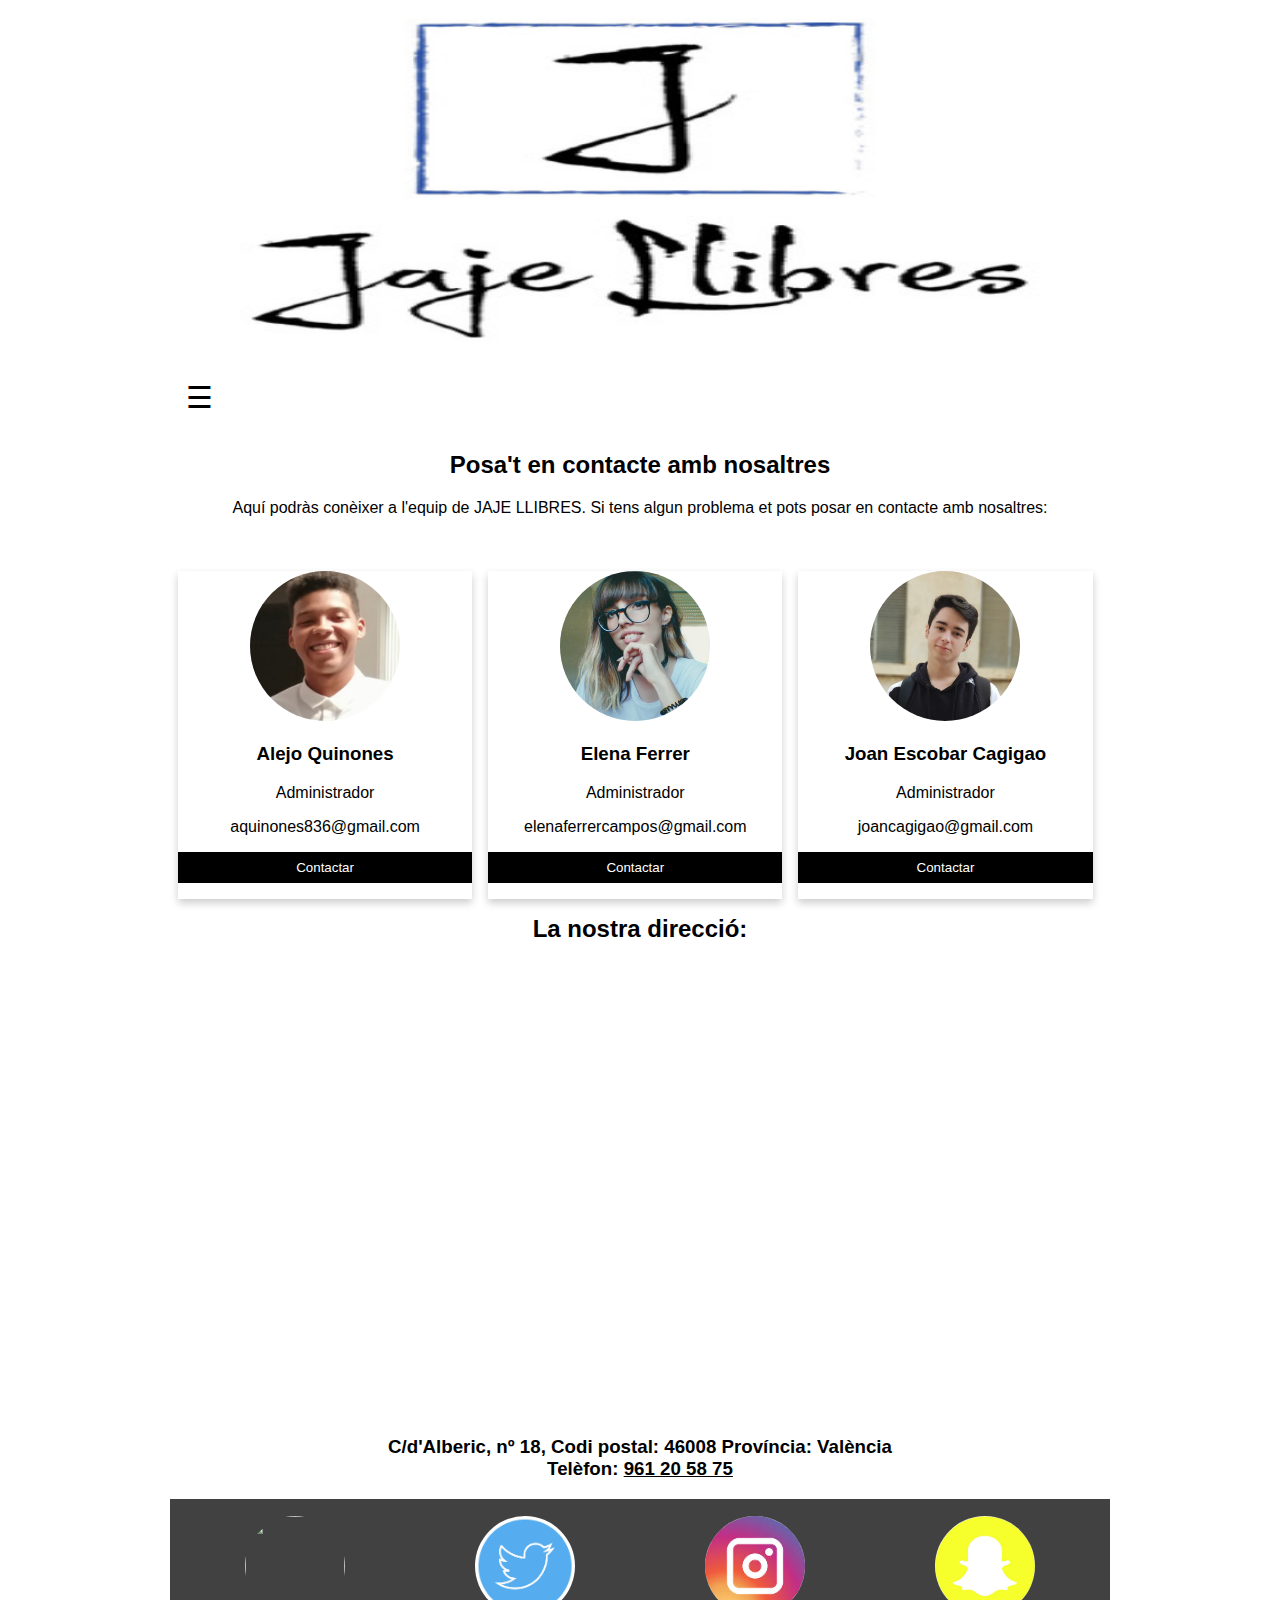
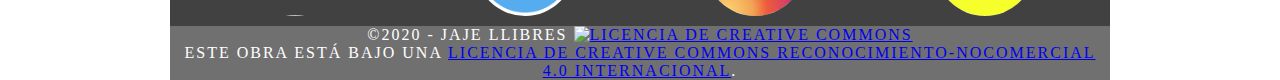
==== Contacte.html @ 9c3cecb9 "final" ====
<!DOCTYPE html>
<html lang="es">
<head>    
  <meta charset="utf-8" name="viewport" content="width=device-width, initial-scale=1">
  <link rel="stylesheet" href="style.css" />
  <link rel="shortcut icon" href="images/logo1.jpg">
</head>

<body class="container">
  <div id="mySidenav" class="sidenav">
    <a href="javascript:void(0)" class="closebtn" onclick="closeNav()">&times;</a>
    <a href="index.html">Inici</a>
    <a href="nosaltres.html">Sobre nosaltres</a>
    <a href="contacte.html">Contacte</a>
  </div>
  <img src="img/logo1.jpg" width="940" height="360" alt="" id="baner">
  <div id="main">
    <span style="font-size:30px;cursor:pointer" onclick="openNav()">&#9776;</span>
  </div>

  <script>
  function openNav() {
    document.getElementById("mySidenav").style.width = "250px";
    document.getElementById("main").style.marginLeft = "250px";
  }

  function closeNav() {
    document.getElementById("mySidenav").style.width = "0";
    document.getElementById("main").style.marginLeft= "0";
  }
  </script>
   
<div class="contactos">
<h2>Posa't en contacte amb nosaltres</h2>
<p>Aquí podràs conèixer a l'equip de JAJE LLIBRES. Si tens algun problema et pots posar en contacte amb nosaltres:</p>
<br>
</div>
<div class="row">
  <div class="column">
    <div class="card">
      <img src="img/alejo.jpg" alt="Alejo" class="redondo">
      <div class="contenedor">
        <h3>Alejo Quinones</h3>
        <p class="title">Administrador</p>
        <p>aquinones836@gmail.com</p>
        <p><button class="button">Contactar</button></p>
      </div>
    </div>
  </div>
  <div class="column">
    <div class="card">
      <img src="img/elena.jpg" alt="Elena" class="redondo">
      <div class="contenedor">
        <h3>Elena Ferrer</h3>
        <p class="title">Administrador</p>
        <p>elenaferrercampos@gmail.com</p>
        <p><button class="button">Contactar</button></p>
      </div>
    </div>
  </div>
  <div class="column">
    <div class="card">
      <img src="img/fotojoan.JPG" alt="Joan" class="redondo" >
      <div class="contenedor">
        <h3>Joan Escobar Cagigao</h3>
        <p class="title">Administrador</p>
        <p>joancagigao@gmail.com</p>
        <p><button class="button">Contactar</button></p>
      </div>
    </div>
  </div>
  
<div class="mapadirec"> 
  <div class="direccion1">
  <h2>La nostra direcció:</h2>
  </div> 
  <div class="mapa">
    <iframe src="https://www.google.com/maps/embed?pb=!1m18!1m12!1m3!1d3080.065267009949!2d-0.39079388439069046!3d39.467854220720646!2m3!1f0!2f0!3f0!3m2!1i1024!2i768!4f13.1!3m3!1m2!1s0xd604f46d68a5183%3A0x19da17c8e909b74c!2sCalle%20Alberique%2C%2018%2C%2046008%20Valencia!5e0!3m2!1ses!2ses!4v1578759540504!5m2!1ses!2ses" width="600" height="450" frameborder="0" style="border:0;" allowfullscreen=""></iframe>
  </div>
  <div class="direccion2">
  <h3>C/d'Alberic, nº 18,  Codi postal: 46008 Província: València <br> Telèfon: <u> 961 20 58 75</u></h3>
  </div>
</div>

</div>
  </div>
    </div>
      <div class="social">
        <a href="https://es-es.facebook.com/" class="social_icon"><img src="img/facebook.png" width="150" alt="" class="thumbnail"></a>
        <a href="https://twitter.com/" class="social_icon"><img src="img/Twiter.png" width="150" alt="" class="thumbnail"></a>
        <a  href="https://www.instagram.com/" class="social_icon"><img src="img/Instagram.jpg" width="150" alt="" class="thumbnail"></a>
        <a href="https://www.snapchat.com/l/es/" class="social_icon"><img src="img/snapchat.jpg" width="150" alt="" class="thumbnail"></a>
      </div>
    </div>

</body>

  <footer class="secondary_header·footer">
  <div class="copyright">&copy;2020 - <strong>JAJE LLIBRES</strong>
  <a rel="license" href="http://creativecommons.org/licenses/by-nc/4.0/"><img alt="Licencia de Creative Commons" style="border-width:0" src="https://i.creativecommons.org/l/by-nc/4.0/88x31.png" /></a><br />Este obra está bajo una <a rel="license" href="http://creativecommons.org/licenses/by-nc/4.0/">licencia de Creative Commons Reconocimiento-NoComercial 4.0 Internacional</a>.
  </div>
</html>
---- style.css ----
@import url('https://fonts.googleapis.com/css?family=Courgette|Dancing+Script|Indie+Flower|Lacquer|Permanent+Marker|Shadows+Into+Light&display=swap');

/*TIPOS DE LETRASS*/
/*
font-family: 'Lacquer', ;
font-family: 'Indie Flower', ;
font-family: 'Dancing Script', ;
font-family: 'Shadows Into Light', ;
font-family: 'Permanent Marker', ;
font-family: 'Courgette', ;
*/

/*********************************************************
                        CONTENIDO (GENERAL)
*********************************************************/
.container {
  width: 940px;
  background: white;
  margin: auto;
  border-radius: 25px;
  font-family: sans-serif;
}

body{
  font-family: arial;
}

/*********************************************************
                        PAGINA PRINCIPAL
*********************************************************/
    
    .col {
      width: 310px;
      display: inline-block;
      vertical-align: top;
      text-align: center;
      padding: 15px;
    }

    .col h2{
      color: #B52025 
    }

    .row{
      text-align: center;
    }

    .entrada{
      width: 900px;
      display: inline-block;
      vertical-align: top;
      text-align: center;
      padding: 15px;
      margin-top: -30px;
    }
 
/*********************************************************
                              IMÁGENES
*********************************************************/
    
    #img {
      opacity: 0.5;
      filter: alpha(opacity=50);
    }
    #img:hover {
      opacity: 1.0;
      filter: alpha(opacity=100);
    }

    #img2:hover{
    transform: scale(1.1)
    }
     #img3:hover{
    transform: scale(1.2)
    }
   
/*********************************************************
                              MENÚ
*********************************************************/

.sidenav {
  height: 100%;
  width: 0;
  position: fixed;
  z-index: 1;
  top: 0;
  left: 0;
  background-color: #111;
  overflow-x: hidden;
  transition: 0.5s;
  padding-top: 60px;
}

.sidenav a {
  padding: 8px 8px 8px 32px;
  text-decoration: none;
  font-size: 25px;
  color: #818181;
  display: block;
  transition: 0.3s;
}

.sidenav a:hover {
  color: #f1f1f1;
}

.sidenav .closebtn {
  position: absolute;
  top: 0;
  right: 25px;
  font-size: 36px;
  margin-left: 50px;
}

#main {
  transition: margin-left .5s;
  padding: 16px;
}

@media screen and (max-height: 450px) {
  .sidenav {padding-top: 15px;}
  .sidenav a {font-size: 18px;}
}

/*********************************************************
                          REDES SOCIALES
*********************************************************/

.copyright {
  text-align: center;
  background-color: #717070;
  color: #FFFFFF;
  text-transform: uppercase;
  font-weight: lighter;
  letter-spacing: 2px;
  border-top-width: 2px;
  font-family: "Source Sans Pro";
}

.thumbnail {
  width: 100px;
  border-radius: 200px;
  height: 100px;
  margin-left: auto;
}
.thumbnail_align {
  text-align: center;
}
.social {
  text-align: center;
  margin: auto;
  background-color: #414141;
  overflow: auto;
  padding: 10px;
}
.social_icon {
  width: 25%;
  text-align: center;
  float: left;
  line-height: 0px;
  padding-top: 7px;
}

/*********************************************************
                          PAGINA CONTACTOS
*********************************************************/

html {
  box-sizing: border-box;
}

*, *:before, *:after {
  box-sizing: inherit;
}

.column {
  float: left;
  width: 33%;
  margin-bottom: 16px;
  padding: 0 8px;
}

@media screen and (max-width: 650px) {
  .column {
    width: 100%;
    display: block;
  }
}

.card {
  box-shadow: 0 4px 8px 0 rgba(0, 0, 0, 0.2);
}

.contenedor::after, .row::after {
  content: "";
  clear: both;
  display: table;
}

.button {
  border: none;
  outline: 0;
  display: inline-block;
  padding: 8px;
  color: white;
  background-color: #000;
  text-align: center;
  cursor: pointer;
  width: 100%;
}

.button:hover {
  background-color: #555;
}

.contactos{
  text-align: center;
}

.redondo {
  width: 150px;
  border-radius: 200px;
  height: 150px;
  margin-left: auto;
}
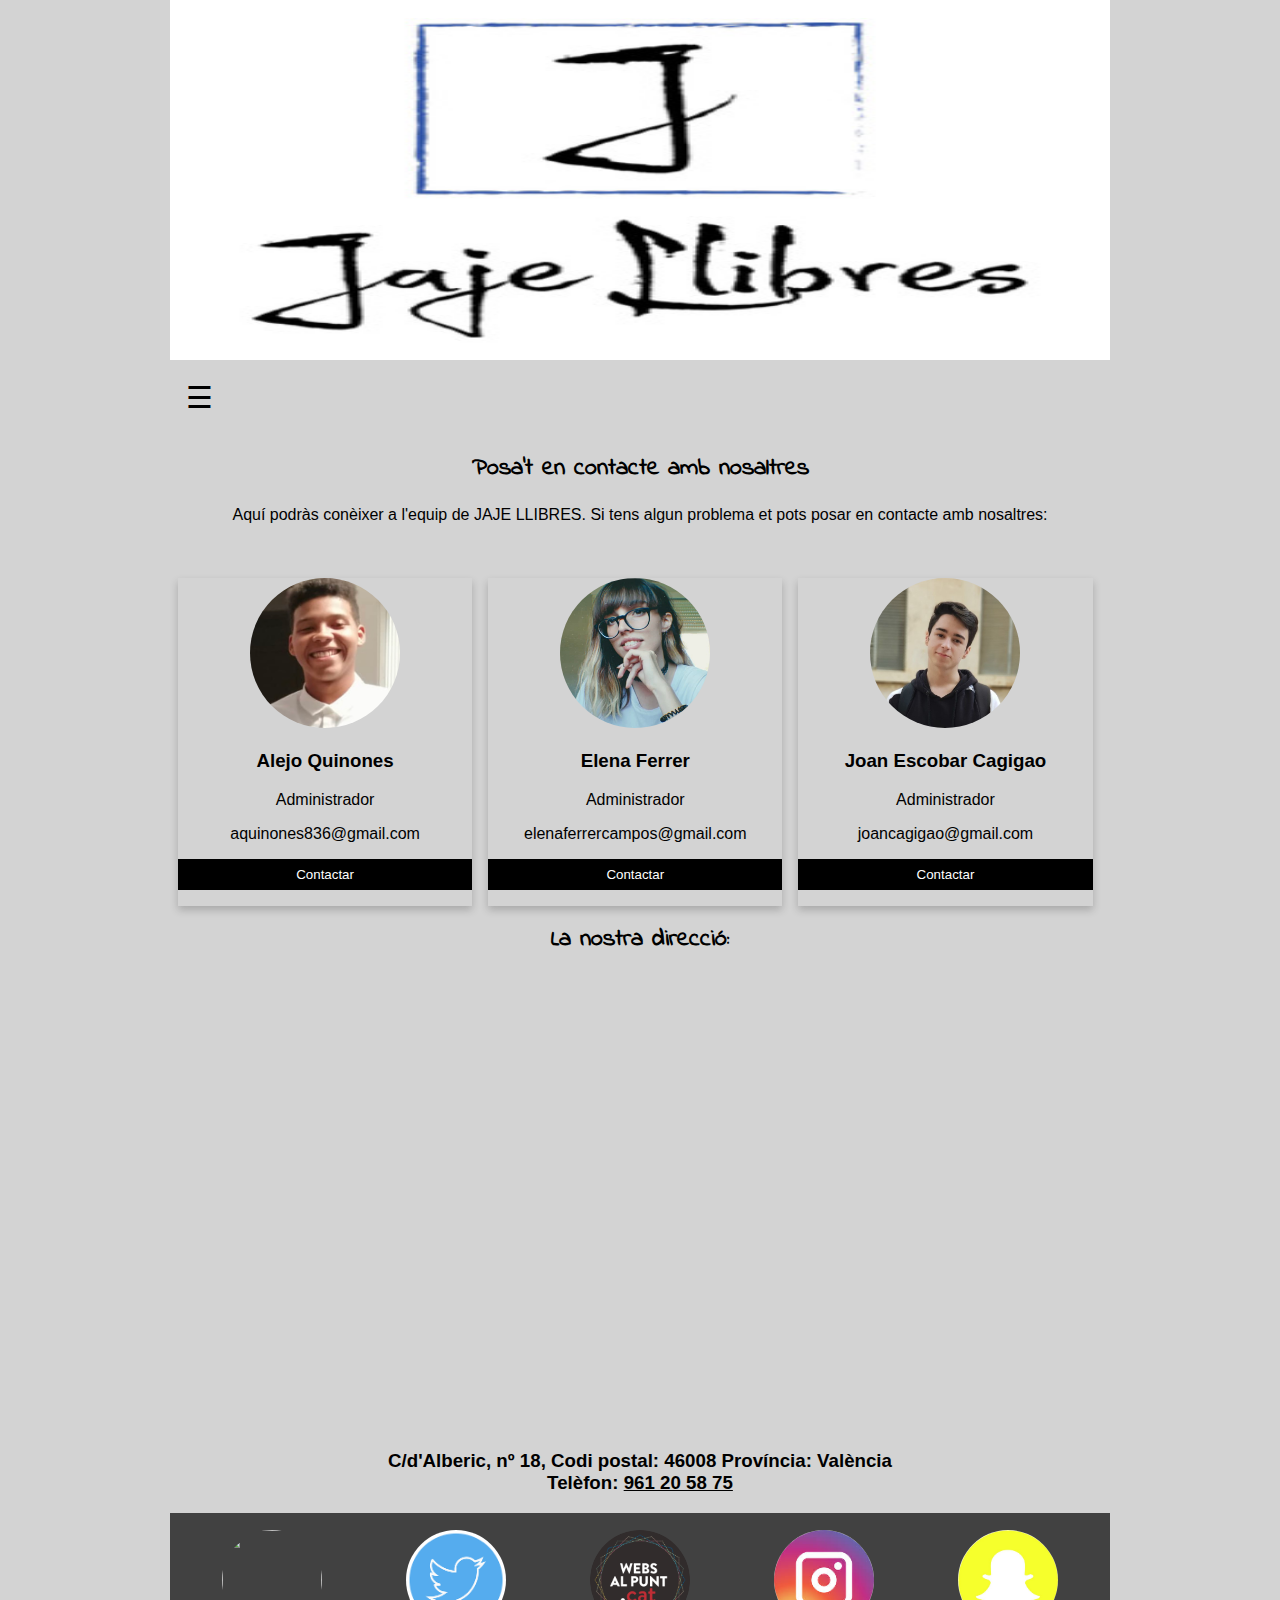
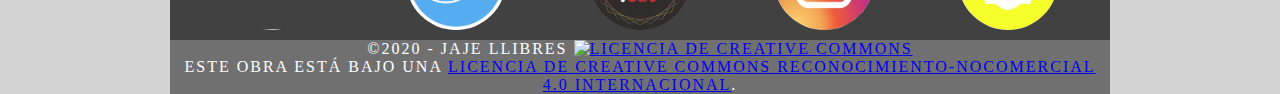
==== commit 1611e4ed: "AVANCE" ====
--- a/Contacte.html
+++ b/Contacte.html
@@ -10,6 +10,7 @@
   <div id="mySidenav" class="sidenav">
     <a href="javascript:void(0)" class="closebtn" onclick="closeNav()">&times;</a>
     <a href="index.html">Inici</a>
+    <a href="llibres.html">Llibres</a>
     <a href="nosaltres.html">Sobre nosaltres</a>
     <a href="contacte.html">Contacte</a>
   </div>
@@ -36,8 +37,8 @@
 <br>
 </div>
 <div class="row">
-  <div class="column">
-    <div class="card">
+  <div class="columna">
+    <div class="persona">
       <img src="img/alejo.jpg" alt="Alejo" class="redondo">
       <div class="contenedor">
         <h3>Alejo Quinones</h3>
@@ -47,8 +48,8 @@
       </div>
     </div>
   </div>
-  <div class="column">
-    <div class="card">
+  <div class="columna">
+    <div class="persona">
       <img src="img/elena.jpg" alt="Elena" class="redondo">
       <div class="contenedor">
         <h3>Elena Ferrer</h3>
@@ -58,8 +59,8 @@
       </div>
     </div>
   </div>
-  <div class="column">
-    <div class="card">
+  <div class="columna">
+    <div class="persona">
       <img src="img/fotojoan.JPG" alt="Joan" class="redondo" >
       <div class="contenedor">
         <h3>Joan Escobar Cagigao</h3>
@@ -85,14 +86,13 @@
 </div>
   </div>
     </div>
-      <div class="social">
-        <a href="https://es-es.facebook.com/" class="social_icon"><img src="img/facebook.png" width="150" alt="" class="thumbnail"></a>
-        <a href="https://twitter.com/" class="social_icon"><img src="img/Twiter.png" width="150" alt="" class="thumbnail"></a>
-        <a  href="https://www.instagram.com/" class="social_icon"><img src="img/Instagram.jpg" width="150" alt="" class="thumbnail"></a>
-        <a href="https://www.snapchat.com/l/es/" class="social_icon"><img src="img/snapchat.jpg" width="150" alt="" class="thumbnail"></a>
-      </div>
+    <div class="social">
+      <a href="https://es-es.facebook.com/" class="social_icon"><img src="img/facebook.png" width="150" class="icono"></a>
+      <a href="https://twitter.com/" class="social_icon"><img src="img/Twiter.png" width="150" class="icono"></a>
+      <a href="https://wapps.cat/" class="social_icon"><img src="img/websalpunt.png" width="150"  class="icono"></a>
+      <a href="https://www.instagram.com/" class="social_icon"><img src="img/Instagram.jpg" width="150"  class="icono"></a>
+      <a href="https://www.snapchat.com/l/es/" class="social_icon"><img src="img/snapchat.jpg" width="150" class="icono"></a>
     </div>
-
 </body>
 
   <footer class="secondary_header·footer">
--- a/style.css
+++ b/style.css
@@ -1,5 +1,12 @@
 @import url('https://fonts.googleapis.com/css?family=Courgette|Dancing+Script|Indie+Flower|Lacquer|Permanent+Marker|Shadows+Into+Light&display=swap');
-
+@font-face{
+  font-family: 'Indie Flower';
+  src: url("fonts/Indie_Flower/IndieFlower-Regular.ttf");
+}
+@font-face{
+  font-family: 'Courgette';
+  src: url("fonts/Courgette/Courgette-Regular.ttf");
+}
 /*TIPOS DE LETRASS*/
 /*
 font-family: 'Lacquer', ;
@@ -15,7 +22,7 @@
 *********************************************************/
 .container {
   width: 940px;
-  background: white;
+  background: lightgrey;
   margin: auto;
   border-radius: 25px;
   font-family: sans-serif;
@@ -23,6 +30,10 @@
 
 body{
   font-family: arial;
+}
+
+h1{
+  font-family: "Indie Flower";
 }
 
 /*********************************************************
@@ -38,7 +49,8 @@
     }
 
     .col h2{
-      color: #B52025 
+      color: #B52025;
+      font-family: 'Courgette';
     }
 
     .row{
@@ -75,7 +87,7 @@
     }
    
 /*********************************************************
-                              MENÚ
+                              MENÚS
 *********************************************************/
 
 .sidenav {
@@ -137,13 +149,13 @@
   font-family: "Source Sans Pro";
 }
 
-.thumbnail {
+.icono {
   width: 100px;
   border-radius: 200px;
   height: 100px;
   margin-left: auto;
 }
-.thumbnail_align {
+.icono_align {
   text-align: center;
 }
 .social {
@@ -154,7 +166,7 @@
   padding: 10px;
 }
 .social_icon {
-  width: 25%;
+  width: 20%;
   text-align: center;
   float: left;
   line-height: 0px;
@@ -169,11 +181,15 @@
   box-sizing: border-box;
 }
 
+h2{
+  font-family: 'Indie Flower';
+}
+
 *, *:before, *:after {
   box-sizing: inherit;
 }
 
-.column {
+.columna {
   float: left;
   width: 33%;
   margin-bottom: 16px;
@@ -181,13 +197,13 @@
 }
 
 @media screen and (max-width: 650px) {
-  .column {
+  .columna {
     width: 100%;
     display: block;
   }
 }
 
-.card {
+.persona {
   box-shadow: 0 4px 8px 0 rgba(0, 0, 0, 0.2);
 }
 
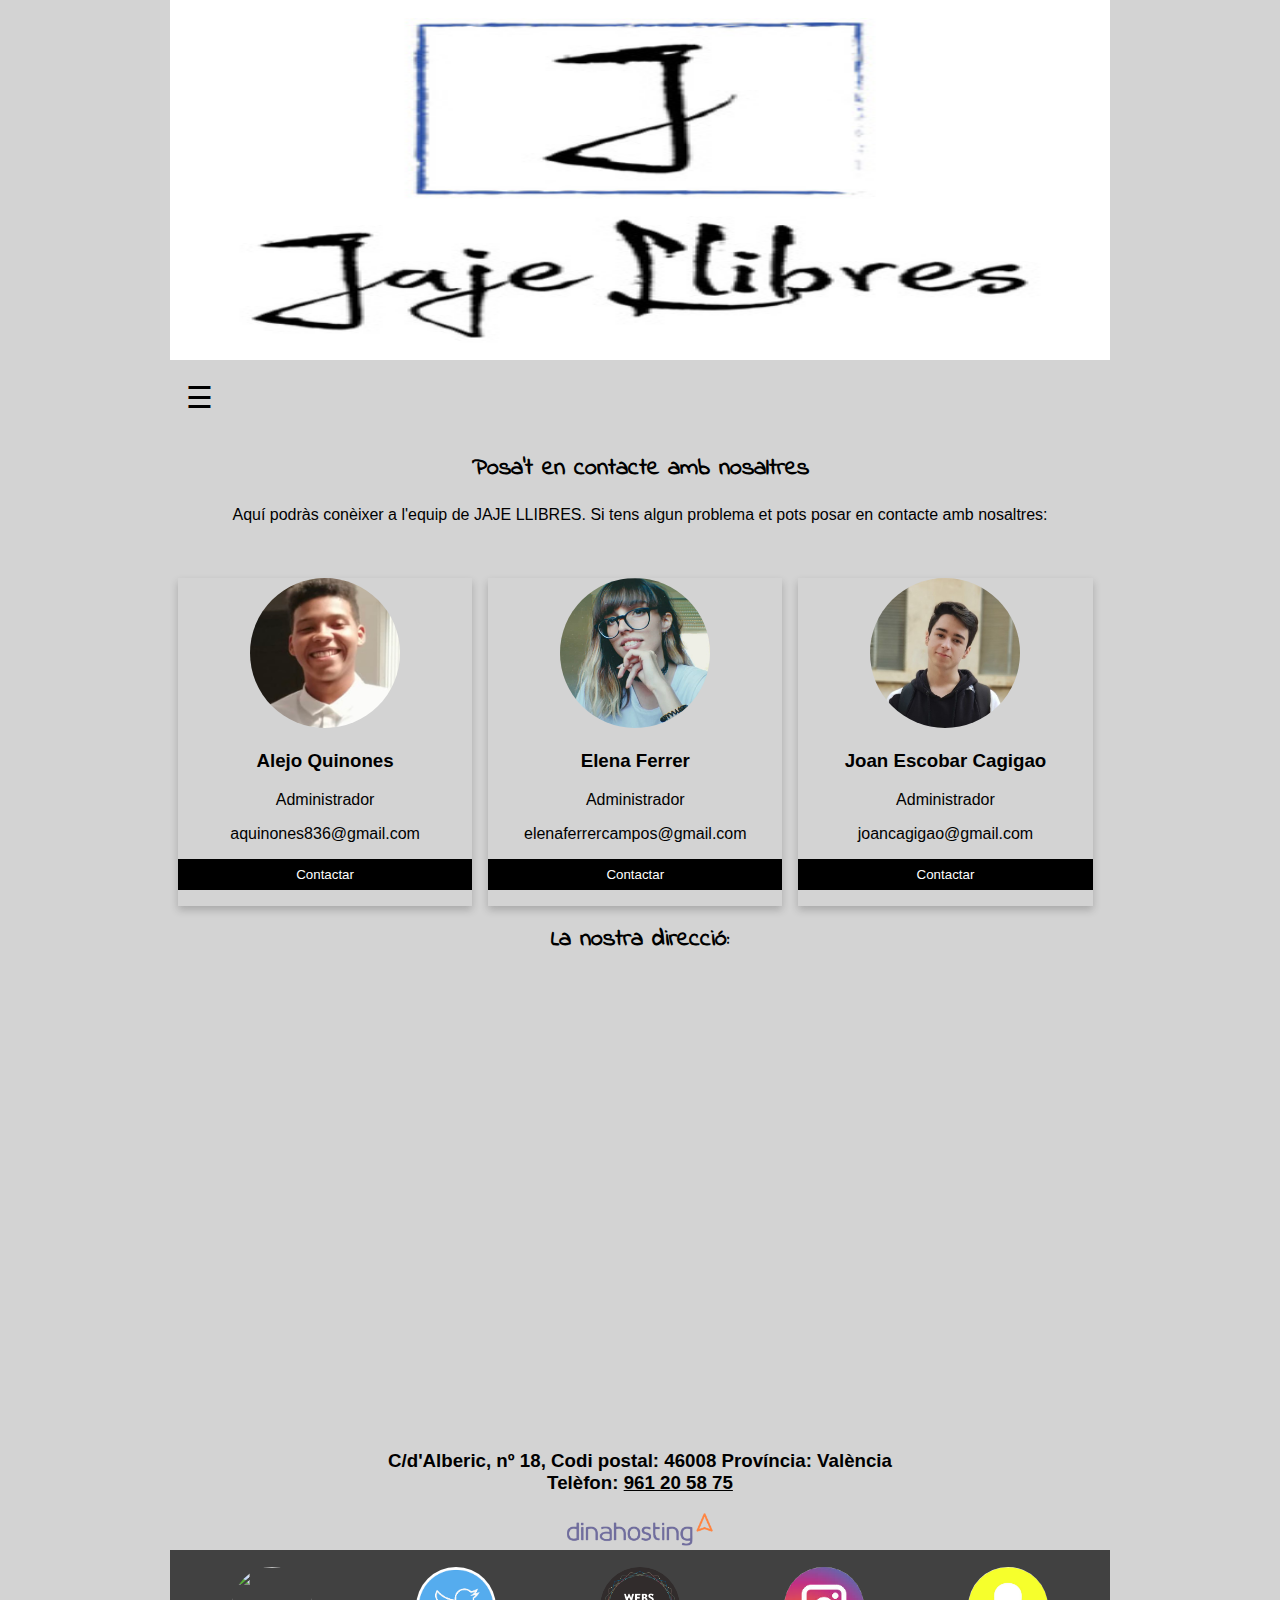
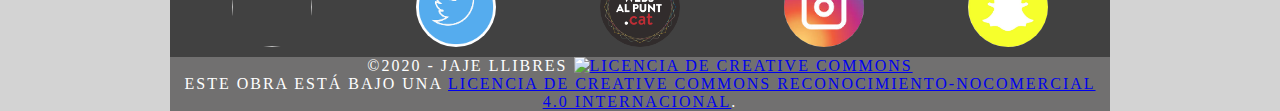
==== commit e148572b: "casifin" ====
--- a/Contacte.html
+++ b/Contacte.html
@@ -12,7 +12,7 @@
     <a href="index.html">Inici</a>
     <a href="llibres.html">Llibres</a>
     <a href="nosaltres.html">Sobre nosaltres</a>
-    <a href="contacte.html">Contacte</a>
+    <a href="Contacte.html">Contacte</a>
   </div>
   <img src="img/logo1.jpg" width="940" height="360" alt="" id="baner">
   <div id="main">
@@ -82,7 +82,7 @@
   <h3>C/d'Alberic, nº 18,  Codi postal: 46008 Província: València <br> Telèfon: <u> 961 20 58 75</u></h3>
   </div>
 </div>
-
+  <a href="https://dinahosting.com/"><img src="img/dinahosting-logo.png" width="150"></a>
 </div>
   </div>
     </div>
--- a/style.css
+++ b/style.css
@@ -150,9 +150,9 @@
 }
 
 .icono {
-  width: 100px;
-  border-radius: 200px;
-  height: 100px;
+  width: 80px;
+  border-radius: 180px;
+  height: 80px;
   margin-left: auto;
 }
 .icono_align {
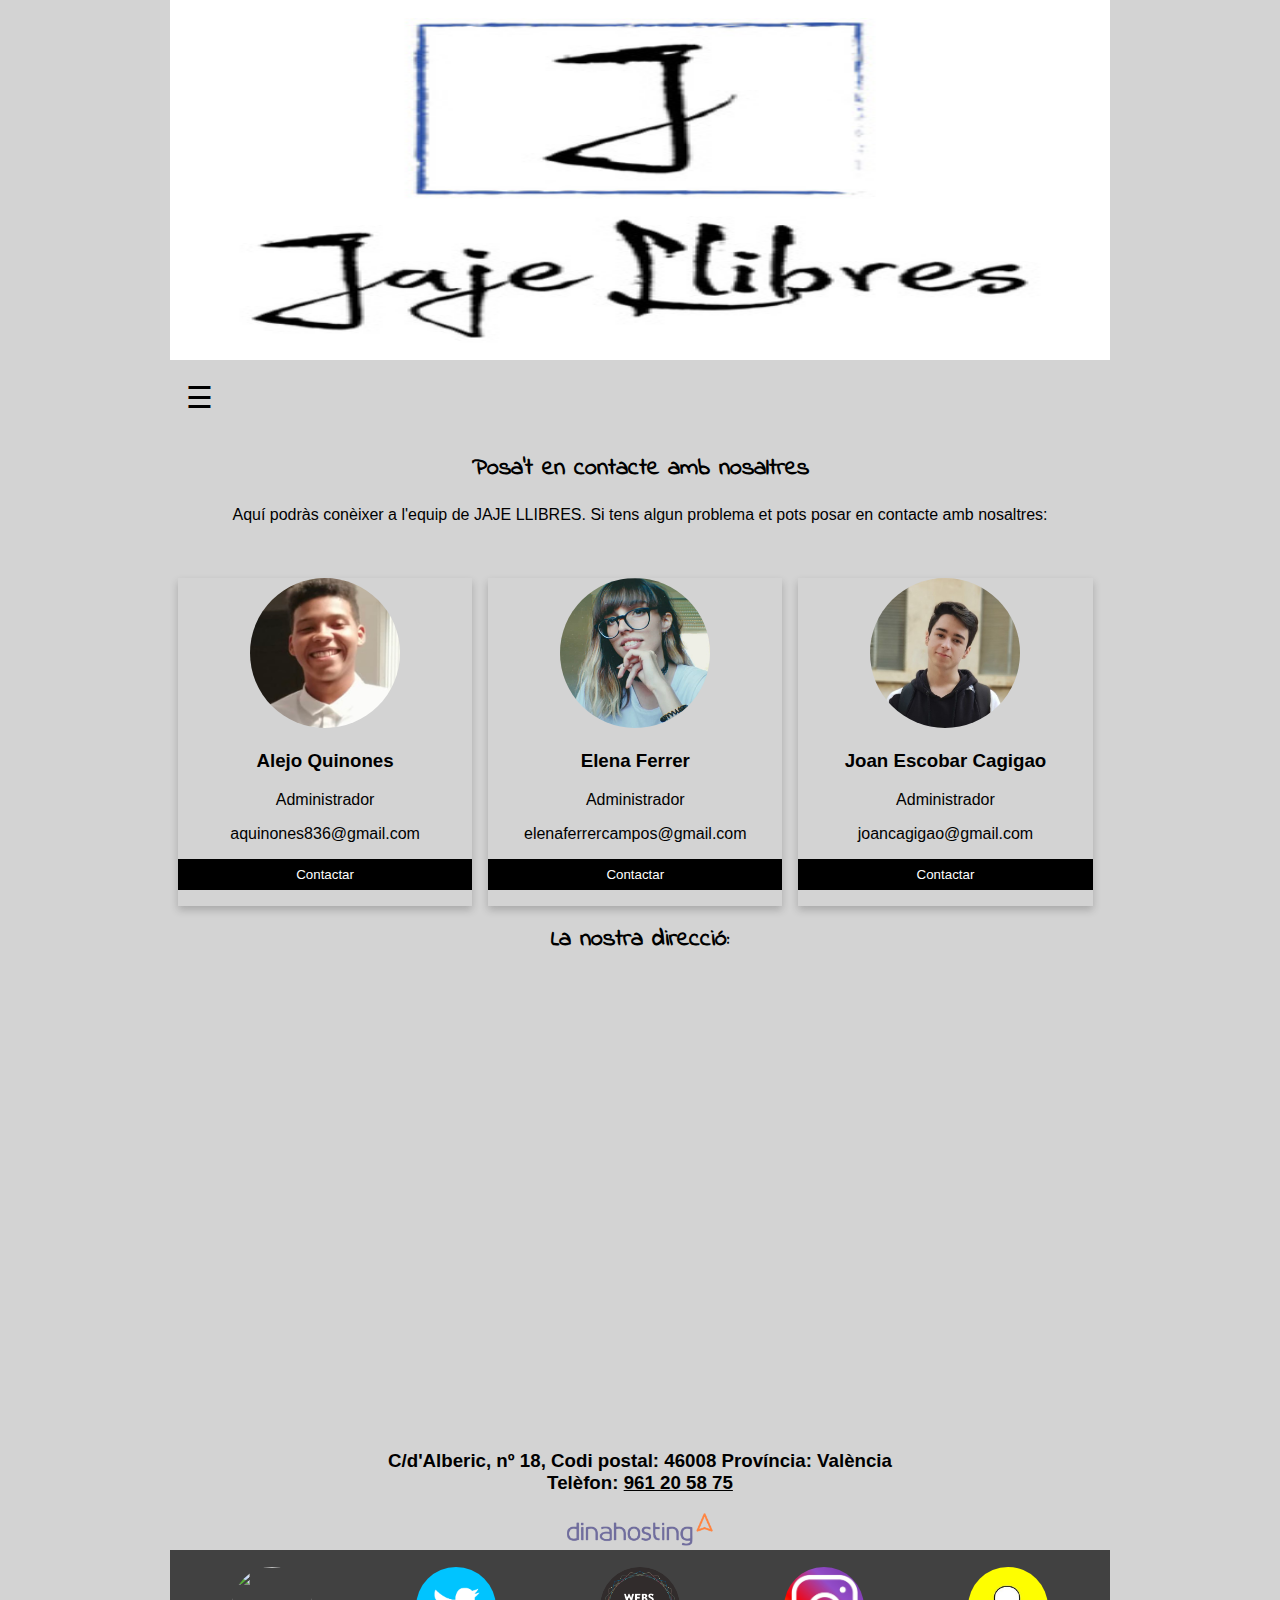
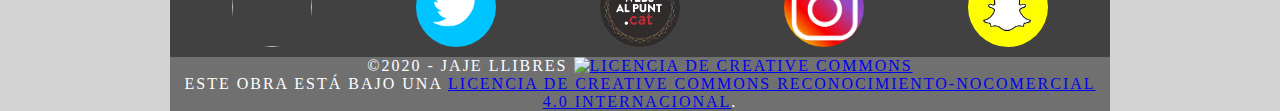
==== commit 87cf5ddf: "finn" ====
--- a/Contacte.html
+++ b/Contacte.html
@@ -31,45 +31,45 @@
   }
   </script>
    
-<div class="contactos">
-<h2>Posa't en contacte amb nosaltres</h2>
-<p>Aquí podràs conèixer a l'equip de JAJE LLIBRES. Si tens algun problema et pots posar en contacte amb nosaltres:</p>
-<br>
-</div>
-<div class="row">
-  <div class="columna">
-    <div class="persona">
-      <img src="img/alejo.jpg" alt="Alejo" class="redondo">
-      <div class="contenedor">
-        <h3>Alejo Quinones</h3>
-        <p class="title">Administrador</p>
-        <p>aquinones836@gmail.com</p>
-        <p><button class="button">Contactar</button></p>
+   <div class="contactos">
+    <h2>Posa't en contacte amb nosaltres</h2>
+    <p>Aquí podràs conèixer a l'equip de JAJE LLIBRES. Si tens algun problema et pots posar en contacte amb nosaltres:</p>
+    <br>
+    </div>
+    <div class="row">
+      <div class="columna">
+        <div class="persona">
+          <img src="img/alejo.jpg" alt="Alejo" class="redondo">
+          <div class="contenedor">
+            <h3>Alejo Quinones</h3>
+            <p class="title">Administrador</p>
+            <p></p>aquinones836@gmail.com
+            <p><a href="mailto:aquinones836@gmail.com"><button class="button">Contactar</button></a></p>
+          </div>
+        </div>
       </div>
-    </div>
-  </div>
-  <div class="columna">
-    <div class="persona">
-      <img src="img/elena.jpg" alt="Elena" class="redondo">
-      <div class="contenedor">
-        <h3>Elena Ferrer</h3>
-        <p class="title">Administrador</p>
-        <p>elenaferrercampos@gmail.com</p>
-        <p><button class="button">Contactar</button></p>
+      <div class="columna">
+        <div class="persona">
+          <img src="img/elena.jpg" alt="Elena" class="redondo">
+          <div class="contenedor">
+            <h3>Elena Ferrer</h3>
+            <p class="title">Administrador</p>
+            <p>elenaferrercampos@gmail.com</p>
+            <p><a href="mailto:elenaferrercampos@gmail.com"><button class="button">Contactar</button></a></p>
+          </div>
+        </div>
       </div>
-    </div>
-  </div>
-  <div class="columna">
-    <div class="persona">
-      <img src="img/fotojoan.JPG" alt="Joan" class="redondo" >
-      <div class="contenedor">
-        <h3>Joan Escobar Cagigao</h3>
-        <p class="title">Administrador</p>
-        <p>joancagigao@gmail.com</p>
-        <p><button class="button">Contactar</button></p>
+      <div class="columna">
+        <div class="persona">
+          <img src="img/fotojoan.JPG" alt="Joan" class="redondo" >
+          <div class="contenedor">
+            <h3>Joan Escobar Cagigao</h3>
+            <p class="title">Administrador</p>
+            <p>joancagigao@gmail.com</p>
+            <p><a href="mailto:joancagigao@gmail.com"><button class="button">Contactar</button></a></p>
+          </div>
+        </div>
       </div>
-    </div>
-  </div>
   
 <div class="mapadirec"> 
   <div class="direccion1">
--- a/style.css
+++ b/style.css
@@ -177,6 +177,10 @@
                           PAGINA CONTACTOS
 *********************************************************/
 
+/*********************************************************
+                          PAGINA CONTACTOS
+*********************************************************/
+
 html {
   box-sizing: border-box;
 }
@@ -238,4 +242,39 @@
   border-radius: 200px;
   height: 150px;
   margin-left: auto;
+}
+
+/*********************************************************
+                          PAGINA Llibres
+*********************************************************/
+
+/*#nrom{
+  margin: 150px auto;
+  width: 600px;
+}
+*/
+table{
+  background-color: white;
+  text-align: left;
+  border-collapse: collapse;
+  width: 100%;
+}
+
+th, td {
+  border: solid 1px black;
+  padding: 20px;
+}
+
+thead{
+  background-color: green;
+  border-bottom: solid 5px #0F362D;
+  color: white;
+}
+
+tr:nth-child(even){
+  background-color: #ddd;
+}
+
+tr:hover{
+  background-color: #369681;
 }